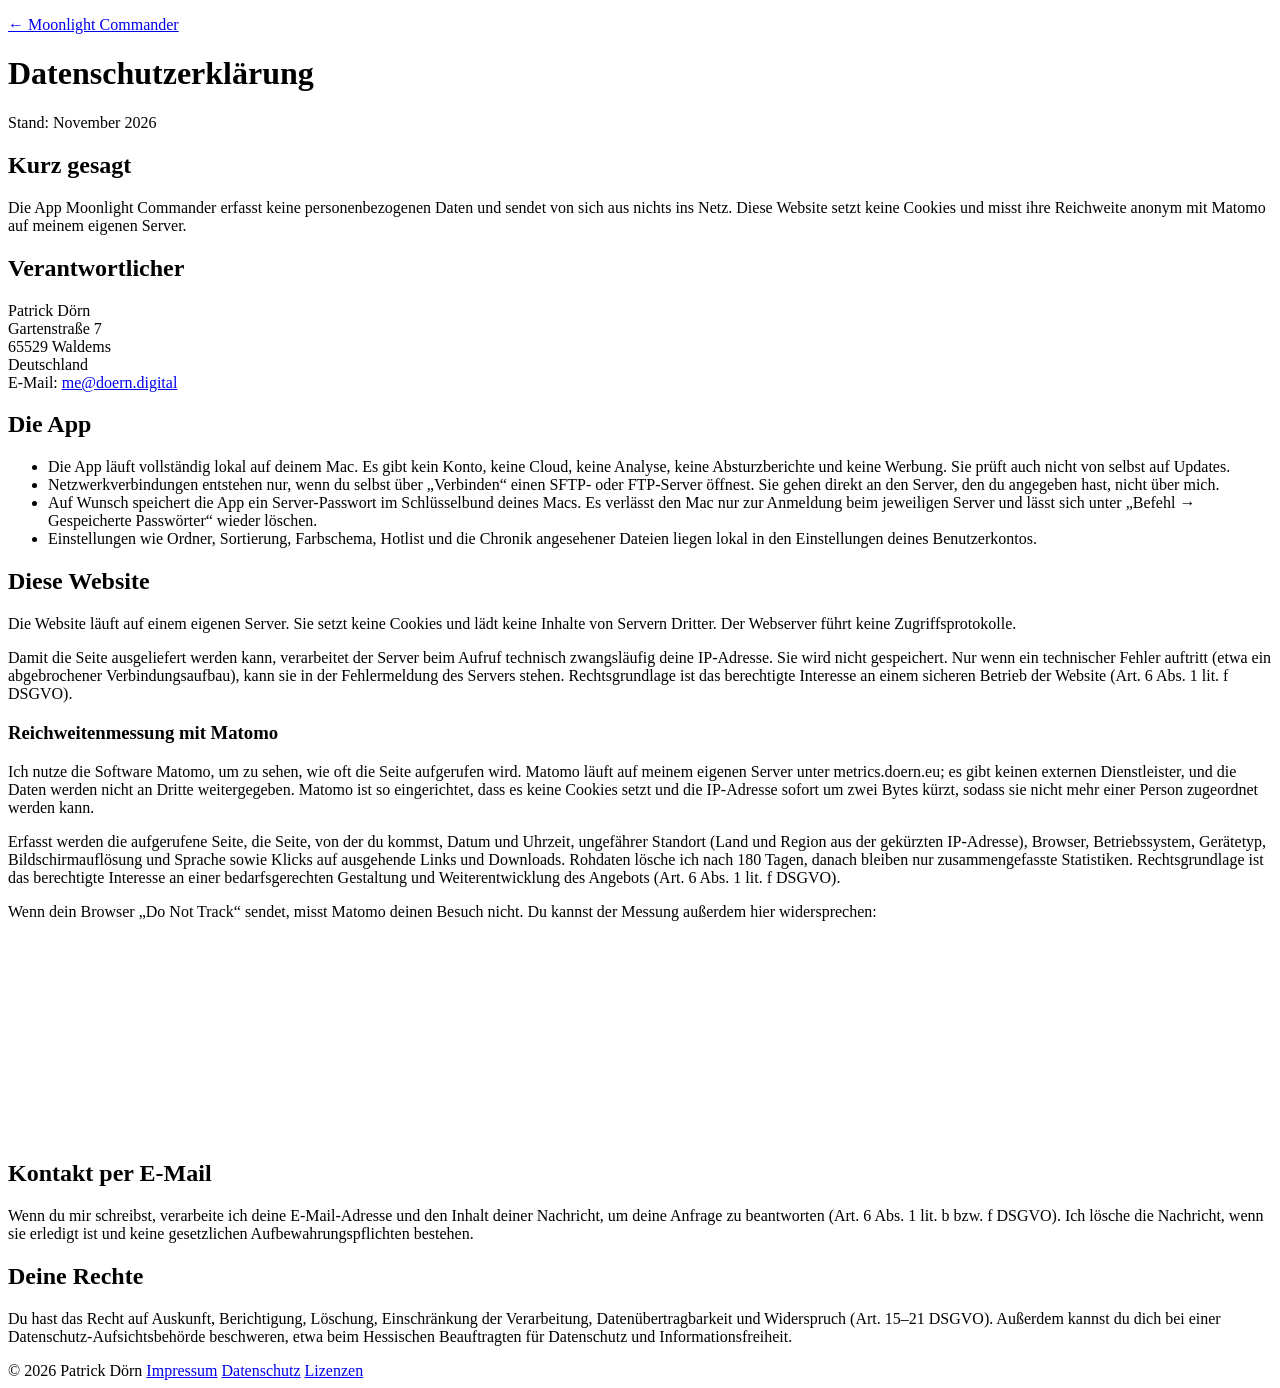
==== website/datenschutz/index.html @ 4b83e97a "Webseite: Matomo ohne Cookies, Datenschutzerklärung angepasst Co-Authored-By: Claude Sonnet 5.5 <nor" ====
<!doctype html>
<html lang="de">
<head>
  <meta charset="utf-8">
  <meta name="viewport" content="width=device-width, initial-scale=1">
  <title>Datenschutz – Moonlight Commander</title>
  <meta property="og:title" content="Datenschutz – Moonlight Commander">
  <meta property="og:image" content="https://moonlight-commander.de/screenshot.png">
  <link rel="icon" href="/icon.png">
  <link rel="stylesheet" href="/style.css">
  <!-- Matomo -->
  <script>
    var _paq = window._paq = window._paq || [];
    /* ohne Cookies, damit kein Einwilligungsbanner nötig ist */
    _paq.push(['disableCookies']);
    _paq.push(['trackPageView']);
    _paq.push(['enableLinkTracking']);
    (function() {
      var u="https://metrics.doern.eu/";
      _paq.push(['setTrackerUrl', u+'matomo.php']);
      _paq.push(['setSiteId', '26']);
      var d=document, g=d.createElement('script'), s=d.getElementsByTagName('script')[0];
      g.async=true; g.src=u+'matomo.js'; s.parentNode.insertBefore(g,s);
    })();
  </script>
  <!-- End Matomo Code -->
</head>
<body>
<main>
<p><a href="/">← Moonlight Commander</a></p>
<h1>Datenschutzerklärung</h1>
<p class="lead">Stand: November 2026</p>

<h2>Kurz gesagt</h2>
<p>Die App Moonlight Commander erfasst keine personenbezogenen Daten und sendet von sich aus nichts ins Netz. Diese Website setzt keine Cookies und misst ihre Reichweite anonym mit Matomo auf meinem eigenen Server.</p>

<h2>Verantwortlicher</h2>
<p>
  Patrick Dörn<br>
  Gartenstraße 7<br>
  65529 Waldems<br>
  Deutschland<br>
  E-Mail: <a href="mailto:me@doern.digital">me@doern.digital</a>
</p>

<h2>Die App</h2>
<ul>
  <li>Die App läuft vollständig lokal auf deinem Mac. Es gibt kein Konto, keine Cloud, keine Analyse, keine Absturzberichte und keine Werbung. Sie prüft auch nicht von selbst auf Updates.</li>
  <li>Netzwerkverbindungen entstehen nur, wenn du selbst über „Verbinden“ einen SFTP- oder FTP-Server öffnest. Sie gehen direkt an den Server, den du angegeben hast, nicht über mich.</li>
  <li>Auf Wunsch speichert die App ein Server-Passwort im Schlüsselbund deines Macs. Es verlässt den Mac nur zur Anmeldung beim jeweiligen Server und lässt sich unter „Befehl → Gespeicherte Passwörter“ wieder löschen.</li>
  <li>Einstellungen wie Ordner, Sortierung, Farbschema, Hotlist und die Chronik angesehener Dateien liegen lokal in den Einstellungen deines Benutzerkontos.</li>
</ul>

<h2>Diese Website</h2>
<p>Die Website läuft auf einem eigenen Server. Sie setzt keine Cookies und lädt keine Inhalte von Servern Dritter. Der Webserver führt keine Zugriffsprotokolle.</p>
<p>Damit die Seite ausgeliefert werden kann, verarbeitet der Server beim Aufruf technisch zwangsläufig deine IP-Adresse. Sie wird nicht gespeichert. Nur wenn ein technischer Fehler auftritt (etwa ein abgebrochener Verbindungsaufbau), kann sie in der Fehlermeldung des Servers stehen. Rechtsgrundlage ist das berechtigte Interesse an einem sicheren Betrieb der Website (Art. 6 Abs. 1 lit. f DSGVO).</p>

<h3>Reichweitenmessung mit Matomo</h3>
<p>Ich nutze die Software Matomo, um zu sehen, wie oft die Seite aufgerufen wird. Matomo läuft auf meinem eigenen Server unter metrics.doern.eu; es gibt keinen externen Dienstleister, und die Daten werden nicht an Dritte weitergegeben. Matomo ist so eingerichtet, dass es keine Cookies setzt und die IP-Adresse sofort um zwei Bytes kürzt, sodass sie nicht mehr einer Person zugeordnet werden kann.</p>
<p>Erfasst werden die aufgerufene Seite, die Seite, von der du kommst, Datum und Uhrzeit, ungefährer Standort (Land und Region aus der gekürzten IP-Adresse), Browser, Betriebssystem, Gerätetyp, Bildschirmauflösung und Sprache sowie Klicks auf ausgehende Links und Downloads. Rohdaten lösche ich nach 180 Tagen, danach bleiben nur zusammengefasste Statistiken. Rechtsgrundlage ist das berechtigte Interesse an einer bedarfsgerechten Gestaltung und Weiterentwicklung des Angebots (Art. 6 Abs. 1 lit. f DSGVO).</p>
<p>Wenn dein Browser „Do Not Track“ sendet, misst Matomo deinen Besuch nicht. Du kannst der Messung außerdem hier widersprechen:</p>
<iframe src="https://metrics.doern.eu/index.php?module=CoreAdminHome&amp;action=optOut&amp;language=de&amp;backgroundColor=&amp;fontColor=&amp;fontSize=&amp;fontFamily=" style="border:0; width:100%; height:200px;" title="Widerspruch gegen die Reichweitenmessung"></iframe>

<h2>Kontakt per E-Mail</h2>
<p>Wenn du mir schreibst, verarbeite ich deine E-Mail-Adresse und den Inhalt deiner Nachricht, um deine Anfrage zu beantworten (Art. 6 Abs. 1 lit. b bzw. f DSGVO). Ich lösche die Nachricht, wenn sie erledigt ist und keine gesetzlichen Aufbewahrungspflichten bestehen.</p>

<h2>Deine Rechte</h2>
<p>Du hast das Recht auf Auskunft, Berichtigung, Löschung, Einschränkung der Verarbeitung, Datenübertragbarkeit und Widerspruch (Art. 15–21 DSGVO). Außerdem kannst du dich bei einer Datenschutz-Aufsichtsbehörde beschweren, etwa beim Hessischen Beauftragten für Datenschutz und Informationsfreiheit.</p>
</main>
<footer>
  <span>© 2026 Patrick Dörn</span>
  <a href="/impressum">Impressum</a>
  <a href="/datenschutz">Datenschutz</a>
  <a href="/lizenzen">Lizenzen</a>
</footer>
</body>
</html>
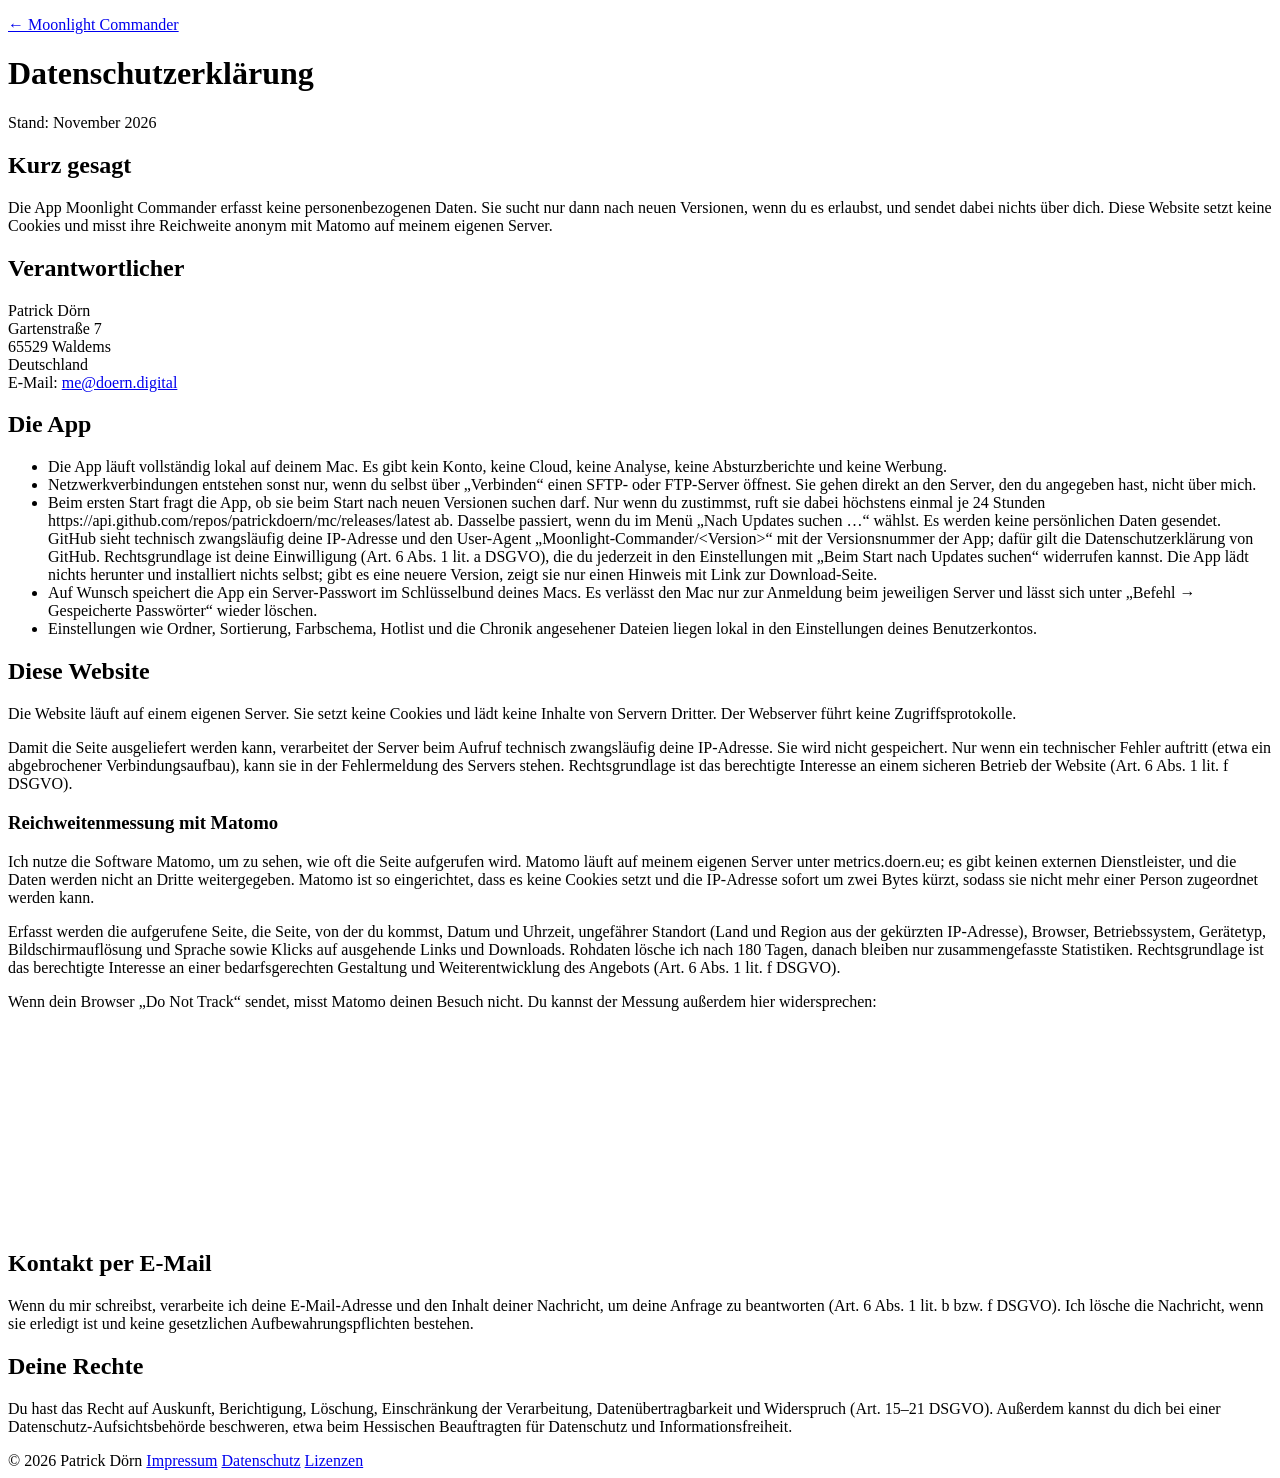
==== commit eb689608: "Update-Hinweis dokumentiert: Datenschutzseite, README, ADR-0011 (R9) Co-Authored-By: Claude Sonnet 5" ====
--- a/website/datenschutz/index.html
+++ b/website/datenschutz/index.html
@@ -32,7 +32,7 @@
 <p class="lead">Stand: November 2026</p>
 
 <h2>Kurz gesagt</h2>
-<p>Die App Moonlight Commander erfasst keine personenbezogenen Daten und sendet von sich aus nichts ins Netz. Diese Website setzt keine Cookies und misst ihre Reichweite anonym mit Matomo auf meinem eigenen Server.</p>
+<p>Die App Moonlight Commander erfasst keine personenbezogenen Daten. Sie sucht nur dann nach neuen Versionen, wenn du es erlaubst, und sendet dabei nichts über dich. Diese Website setzt keine Cookies und misst ihre Reichweite anonym mit Matomo auf meinem eigenen Server.</p>
 
 <h2>Verantwortlicher</h2>
 <p>
@@ -45,8 +45,9 @@
 
 <h2>Die App</h2>
 <ul>
-  <li>Die App läuft vollständig lokal auf deinem Mac. Es gibt kein Konto, keine Cloud, keine Analyse, keine Absturzberichte und keine Werbung. Sie prüft auch nicht von selbst auf Updates.</li>
-  <li>Netzwerkverbindungen entstehen nur, wenn du selbst über „Verbinden“ einen SFTP- oder FTP-Server öffnest. Sie gehen direkt an den Server, den du angegeben hast, nicht über mich.</li>
+  <li>Die App läuft vollständig lokal auf deinem Mac. Es gibt kein Konto, keine Cloud, keine Analyse, keine Absturzberichte und keine Werbung.</li>
+  <li>Netzwerkverbindungen entstehen sonst nur, wenn du selbst über „Verbinden“ einen SFTP- oder FTP-Server öffnest. Sie gehen direkt an den Server, den du angegeben hast, nicht über mich.</li>
+  <li>Beim ersten Start fragt die App, ob sie beim Start nach neuen Versionen suchen darf. Nur wenn du zustimmst, ruft sie dabei höchstens einmal je 24 Stunden https://api.github.com/repos/patrickdoern/mc/releases/latest ab. Dasselbe passiert, wenn du im Menü „Nach Updates suchen …“ wählst. Es werden keine persönlichen Daten gesendet. GitHub sieht technisch zwangsläufig deine IP-Adresse und den User-Agent „Moonlight-Commander/&lt;Version&gt;“ mit der Versionsnummer der App; dafür gilt die Datenschutzerklärung von GitHub. Rechtsgrundlage ist deine Einwilligung (Art. 6 Abs. 1 lit. a DSGVO), die du jederzeit in den Einstellungen mit „Beim Start nach Updates suchen“ widerrufen kannst. Die App lädt nichts herunter und installiert nichts selbst; gibt es eine neuere Version, zeigt sie nur einen Hinweis mit Link zur Download-Seite.</li>
   <li>Auf Wunsch speichert die App ein Server-Passwort im Schlüsselbund deines Macs. Es verlässt den Mac nur zur Anmeldung beim jeweiligen Server und lässt sich unter „Befehl → Gespeicherte Passwörter“ wieder löschen.</li>
   <li>Einstellungen wie Ordner, Sortierung, Farbschema, Hotlist und die Chronik angesehener Dateien liegen lokal in den Einstellungen deines Benutzerkontos.</li>
 </ul>
@@ -59,7 +60,14 @@
 <p>Ich nutze die Software Matomo, um zu sehen, wie oft die Seite aufgerufen wird. Matomo läuft auf meinem eigenen Server unter metrics.doern.eu; es gibt keinen externen Dienstleister, und die Daten werden nicht an Dritte weitergegeben. Matomo ist so eingerichtet, dass es keine Cookies setzt und die IP-Adresse sofort um zwei Bytes kürzt, sodass sie nicht mehr einer Person zugeordnet werden kann.</p>
 <p>Erfasst werden die aufgerufene Seite, die Seite, von der du kommst, Datum und Uhrzeit, ungefährer Standort (Land und Region aus der gekürzten IP-Adresse), Browser, Betriebssystem, Gerätetyp, Bildschirmauflösung und Sprache sowie Klicks auf ausgehende Links und Downloads. Rohdaten lösche ich nach 180 Tagen, danach bleiben nur zusammengefasste Statistiken. Rechtsgrundlage ist das berechtigte Interesse an einer bedarfsgerechten Gestaltung und Weiterentwicklung des Angebots (Art. 6 Abs. 1 lit. f DSGVO).</p>
 <p>Wenn dein Browser „Do Not Track“ sendet, misst Matomo deinen Besuch nicht. Du kannst der Messung außerdem hier widersprechen:</p>
-<iframe src="https://metrics.doern.eu/index.php?module=CoreAdminHome&amp;action=optOut&amp;language=de&amp;backgroundColor=&amp;fontColor=&amp;fontSize=&amp;fontFamily=" style="border:0; width:100%; height:200px;" title="Widerspruch gegen die Reichweitenmessung"></iframe>
+<iframe id="optout" src="https://metrics.doern.eu/index.php?module=CoreAdminHome&amp;action=optOut&amp;language=de&amp;backgroundColor=fdfbfb&amp;fontColor=1d1d1f&amp;fontSize=17px&amp;fontFamily=-apple-system%2CBlinkMacSystemFont%2C%22Helvetica%20Neue%22%2Csans-serif" style="border:0; width:100%; height:200px;" title="Widerspruch gegen die Reichweitenmessung"></iframe>
+<script>
+  /* Farben des Dunkelmodus an das Opt-out-Fenster weitergeben */
+  if (window.matchMedia && matchMedia('(prefers-color-scheme: dark)').matches) {
+    var f = document.getElementById('optout');
+    f.src = f.src.replace('backgroundColor=fdfbfb', 'backgroundColor=161617').replace('fontColor=1d1d1f', 'fontColor=f5f5f7');
+  }
+</script>
 
 <h2>Kontakt per E-Mail</h2>
 <p>Wenn du mir schreibst, verarbeite ich deine E-Mail-Adresse und den Inhalt deiner Nachricht, um deine Anfrage zu beantworten (Art. 6 Abs. 1 lit. b bzw. f DSGVO). Ich lösche die Nachricht, wenn sie erledigt ist und keine gesetzlichen Aufbewahrungspflichten bestehen.</p>
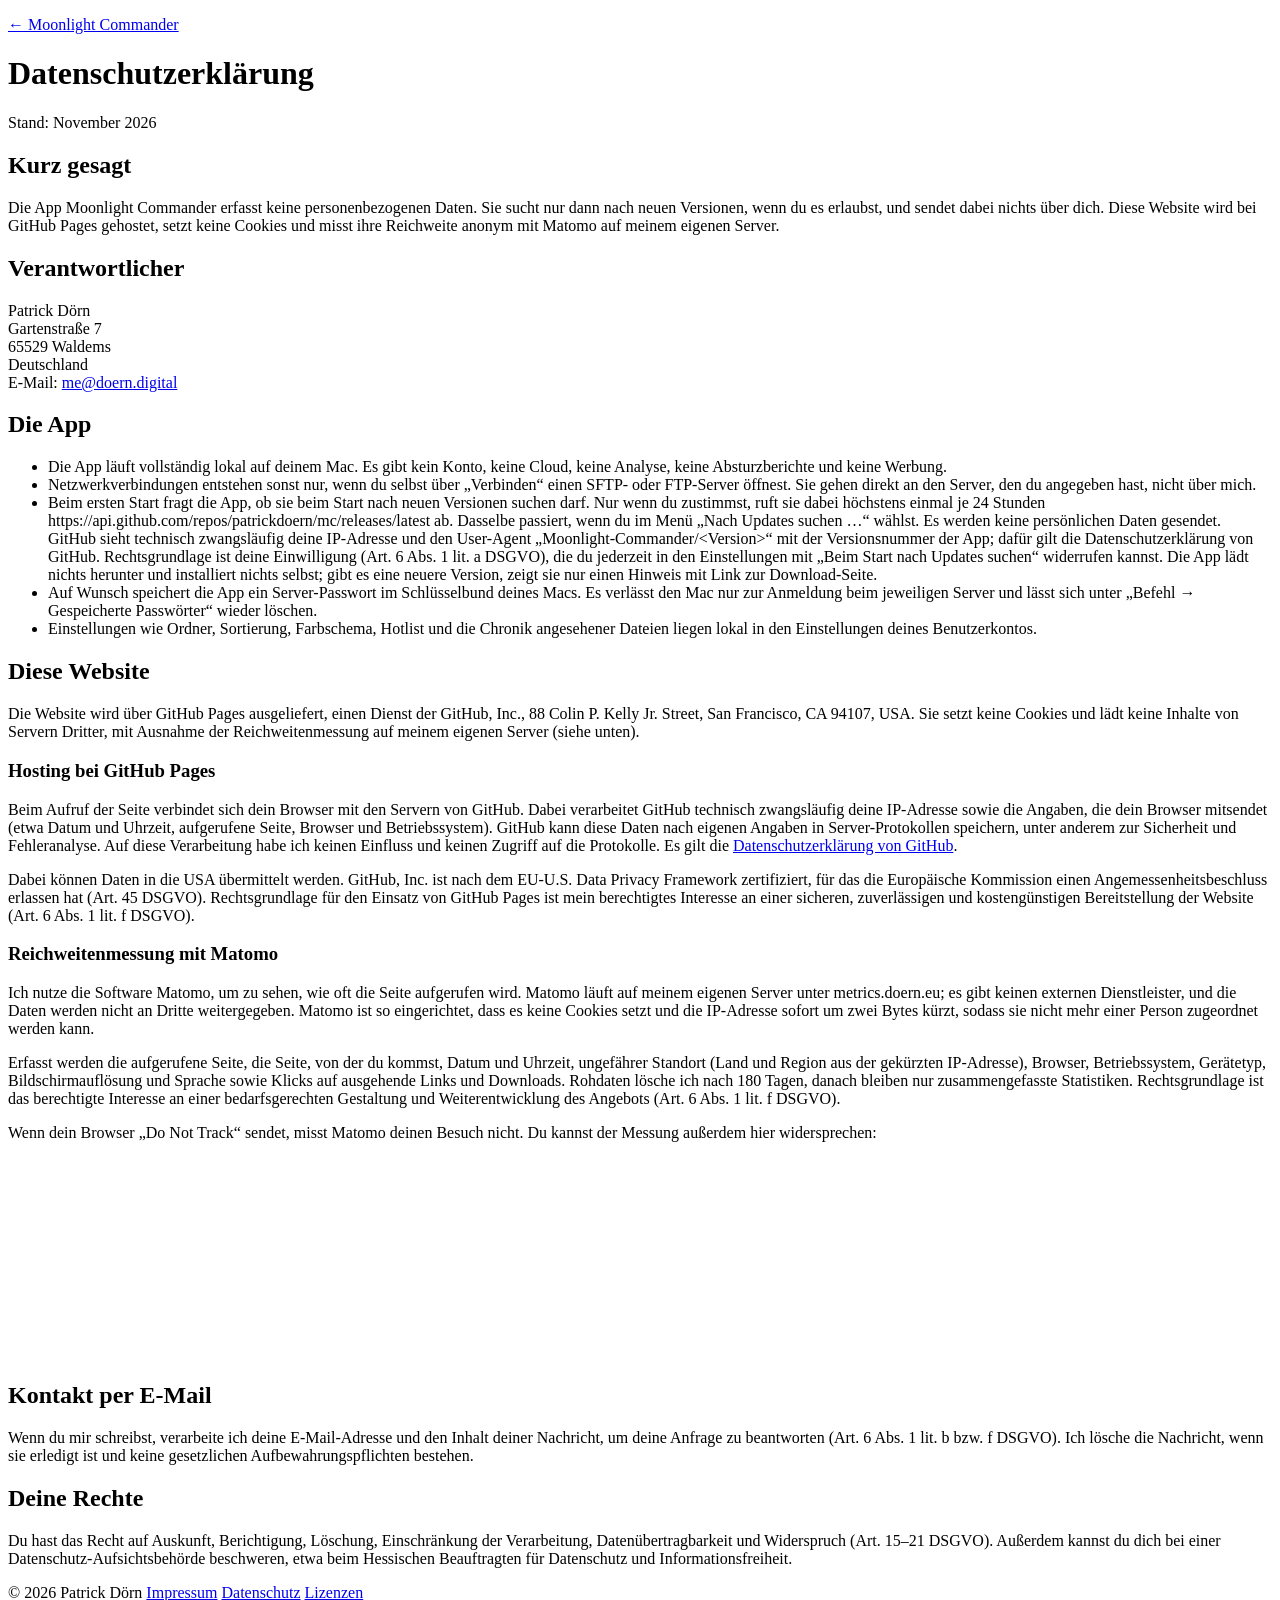
==== commit 8b56e5f6: "Datenschutzerklärung: Hosting bei GitHub Pages ergänzt Co-Authored-By: Claude Sonnet 5.5 <noreply@an" ====
--- a/website/datenschutz/index.html
+++ b/website/datenschutz/index.html
@@ -32,7 +32,7 @@
 <p class="lead">Stand: November 2026</p>
 
 <h2>Kurz gesagt</h2>
-<p>Die App Moonlight Commander erfasst keine personenbezogenen Daten. Sie sucht nur dann nach neuen Versionen, wenn du es erlaubst, und sendet dabei nichts über dich. Diese Website setzt keine Cookies und misst ihre Reichweite anonym mit Matomo auf meinem eigenen Server.</p>
+<p>Die App Moonlight Commander erfasst keine personenbezogenen Daten. Sie sucht nur dann nach neuen Versionen, wenn du es erlaubst, und sendet dabei nichts über dich. Diese Website wird bei GitHub Pages gehostet, setzt keine Cookies und misst ihre Reichweite anonym mit Matomo auf meinem eigenen Server.</p>
 
 <h2>Verantwortlicher</h2>
 <p>
@@ -53,8 +53,10 @@
 </ul>
 
 <h2>Diese Website</h2>
-<p>Die Website läuft auf einem eigenen Server. Sie setzt keine Cookies und lädt keine Inhalte von Servern Dritter. Der Webserver führt keine Zugriffsprotokolle.</p>
-<p>Damit die Seite ausgeliefert werden kann, verarbeitet der Server beim Aufruf technisch zwangsläufig deine IP-Adresse. Sie wird nicht gespeichert. Nur wenn ein technischer Fehler auftritt (etwa ein abgebrochener Verbindungsaufbau), kann sie in der Fehlermeldung des Servers stehen. Rechtsgrundlage ist das berechtigte Interesse an einem sicheren Betrieb der Website (Art. 6 Abs. 1 lit. f DSGVO).</p>
+<p>Die Website wird über GitHub Pages ausgeliefert, einen Dienst der GitHub, Inc., 88 Colin P. Kelly Jr. Street, San Francisco, CA 94107, USA. Sie setzt keine Cookies und lädt keine Inhalte von Servern Dritter, mit Ausnahme der Reichweitenmessung auf meinem eigenen Server (siehe unten).</p>
+<h3>Hosting bei GitHub Pages</h3>
+<p>Beim Aufruf der Seite verbindet sich dein Browser mit den Servern von GitHub. Dabei verarbeitet GitHub technisch zwangsläufig deine IP-Adresse sowie die Angaben, die dein Browser mitsendet (etwa Datum und Uhrzeit, aufgerufene Seite, Browser und Betriebssystem). GitHub kann diese Daten nach eigenen Angaben in Server-Protokollen speichern, unter anderem zur Sicherheit und Fehleranalyse. Auf diese Verarbeitung habe ich keinen Einfluss und keinen Zugriff auf die Protokolle. Es gilt die <a href="https://docs.github.com/de/site-policy/privacy-policies/github-general-privacy-statement">Datenschutzerklärung von GitHub</a>.</p>
+<p>Dabei können Daten in die USA übermittelt werden. GitHub, Inc. ist nach dem EU-U.S. Data Privacy Framework zertifiziert, für das die Europäische Kommission einen Angemessenheitsbeschluss erlassen hat (Art. 45 DSGVO). Rechtsgrundlage für den Einsatz von GitHub Pages ist mein berechtigtes Interesse an einer sicheren, zuverlässigen und kostengünstigen Bereitstellung der Website (Art. 6 Abs. 1 lit. f DSGVO).</p>
 
 <h3>Reichweitenmessung mit Matomo</h3>
 <p>Ich nutze die Software Matomo, um zu sehen, wie oft die Seite aufgerufen wird. Matomo läuft auf meinem eigenen Server unter metrics.doern.eu; es gibt keinen externen Dienstleister, und die Daten werden nicht an Dritte weitergegeben. Matomo ist so eingerichtet, dass es keine Cookies setzt und die IP-Adresse sofort um zwei Bytes kürzt, sodass sie nicht mehr einer Person zugeordnet werden kann.</p>
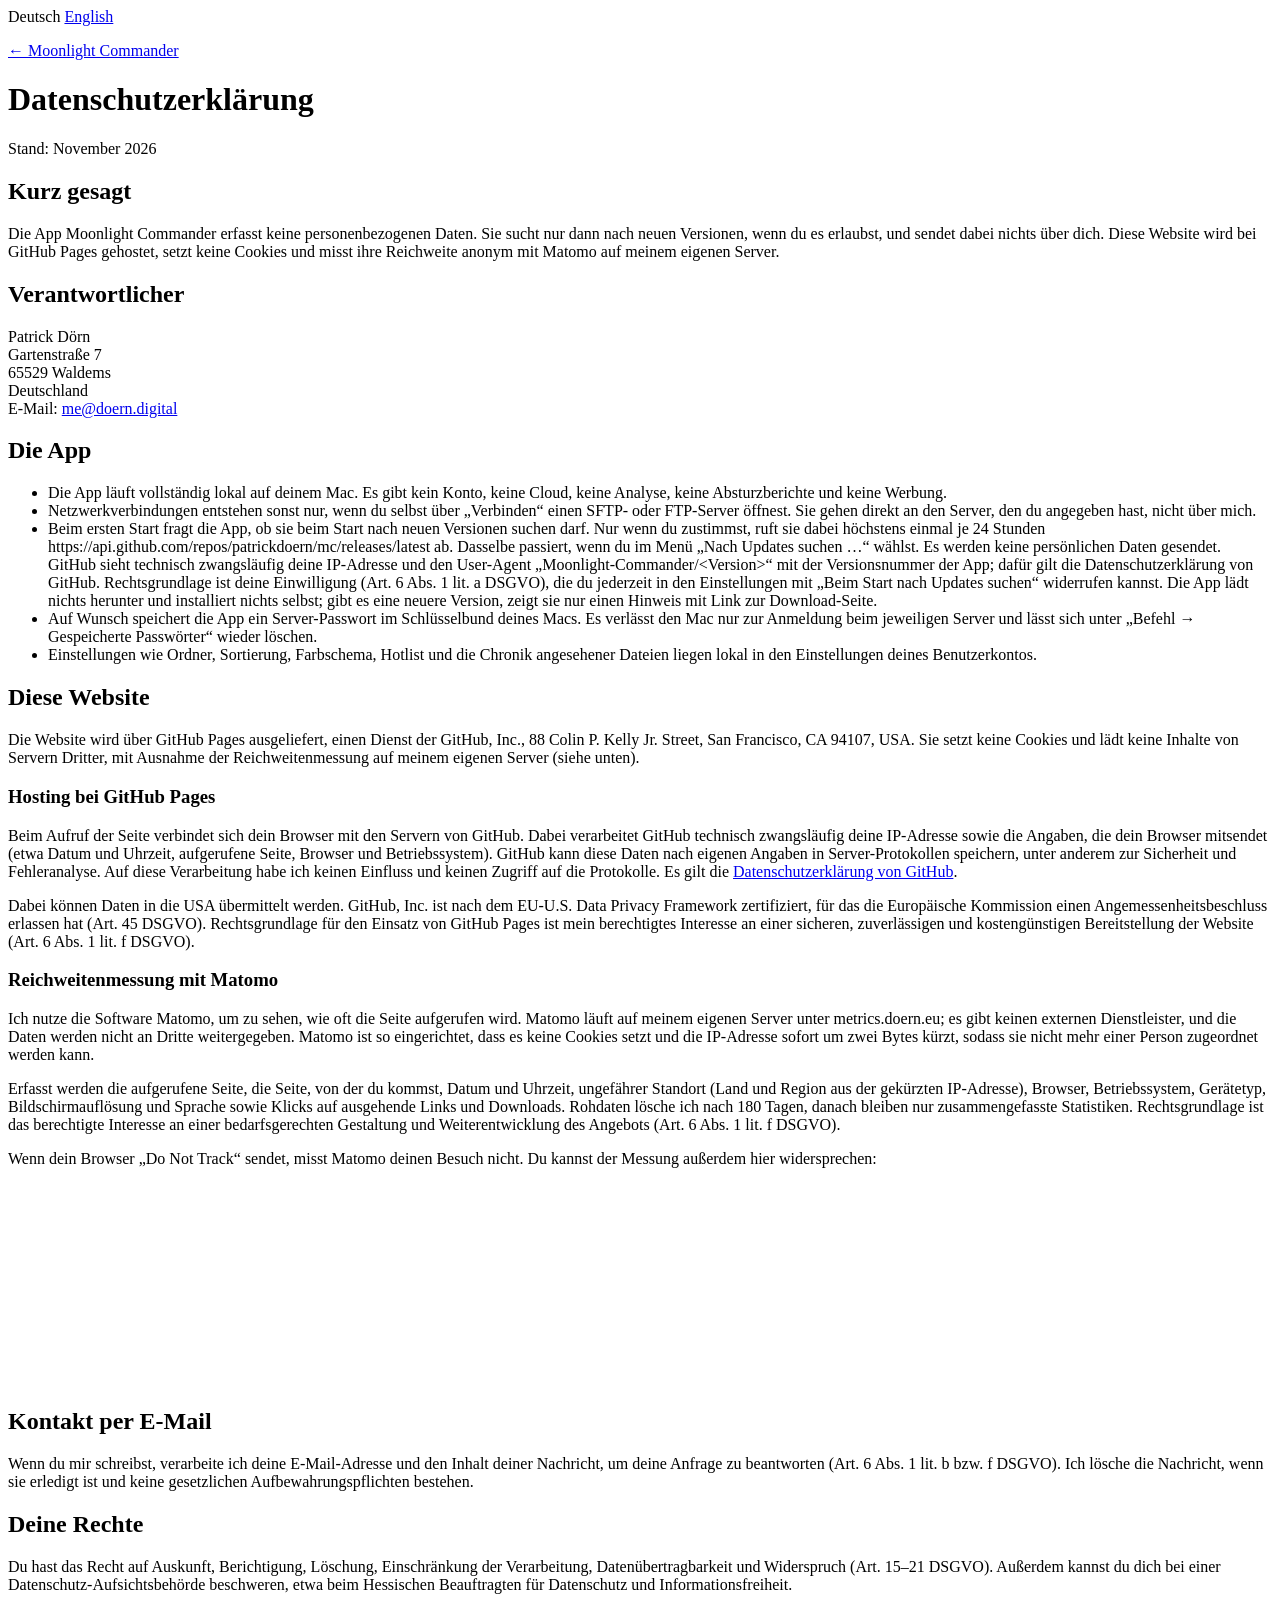
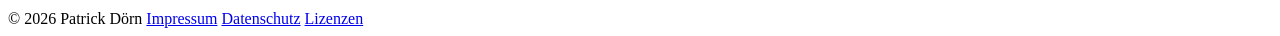
==== commit ca88f507: "Website zweisprachig (DE/EN mit Umschalter) und Domain auf moonlight-commander.org Co-Authored-By: C" ====
--- a/website/datenschutz/index.html
+++ b/website/datenschutz/index.html
@@ -5,7 +5,11 @@
   <meta name="viewport" content="width=device-width, initial-scale=1">
   <title>Datenschutz – Moonlight Commander</title>
   <meta property="og:title" content="Datenschutz – Moonlight Commander">
-  <meta property="og:image" content="https://moonlight-commander.de/screenshot.png">
+  <meta property="og:image" content="https://moonlight-commander.org/screenshot.png">
+  <link rel="canonical" href="https://moonlight-commander.org/datenschutz/">
+  <link rel="alternate" hreflang="de" href="https://moonlight-commander.org/datenschutz/">
+  <link rel="alternate" hreflang="en" href="https://moonlight-commander.org/en/privacy/">
+  <link rel="alternate" hreflang="x-default" href="https://moonlight-commander.org/datenschutz/">
   <link rel="icon" href="/icon.png">
   <link rel="stylesheet" href="/style.css">
   <!-- Matomo -->
@@ -27,6 +31,10 @@
 </head>
 <body>
 <main>
+<nav class="lang" aria-label="Sprache">
+  <span aria-current="true">Deutsch</span>
+  <a href="/en/privacy/" hreflang="en" lang="en">English</a>
+</nav>
 <p><a href="/">← Moonlight Commander</a></p>
 <h1>Datenschutzerklärung</h1>
 <p class="lead">Stand: November 2026</p>
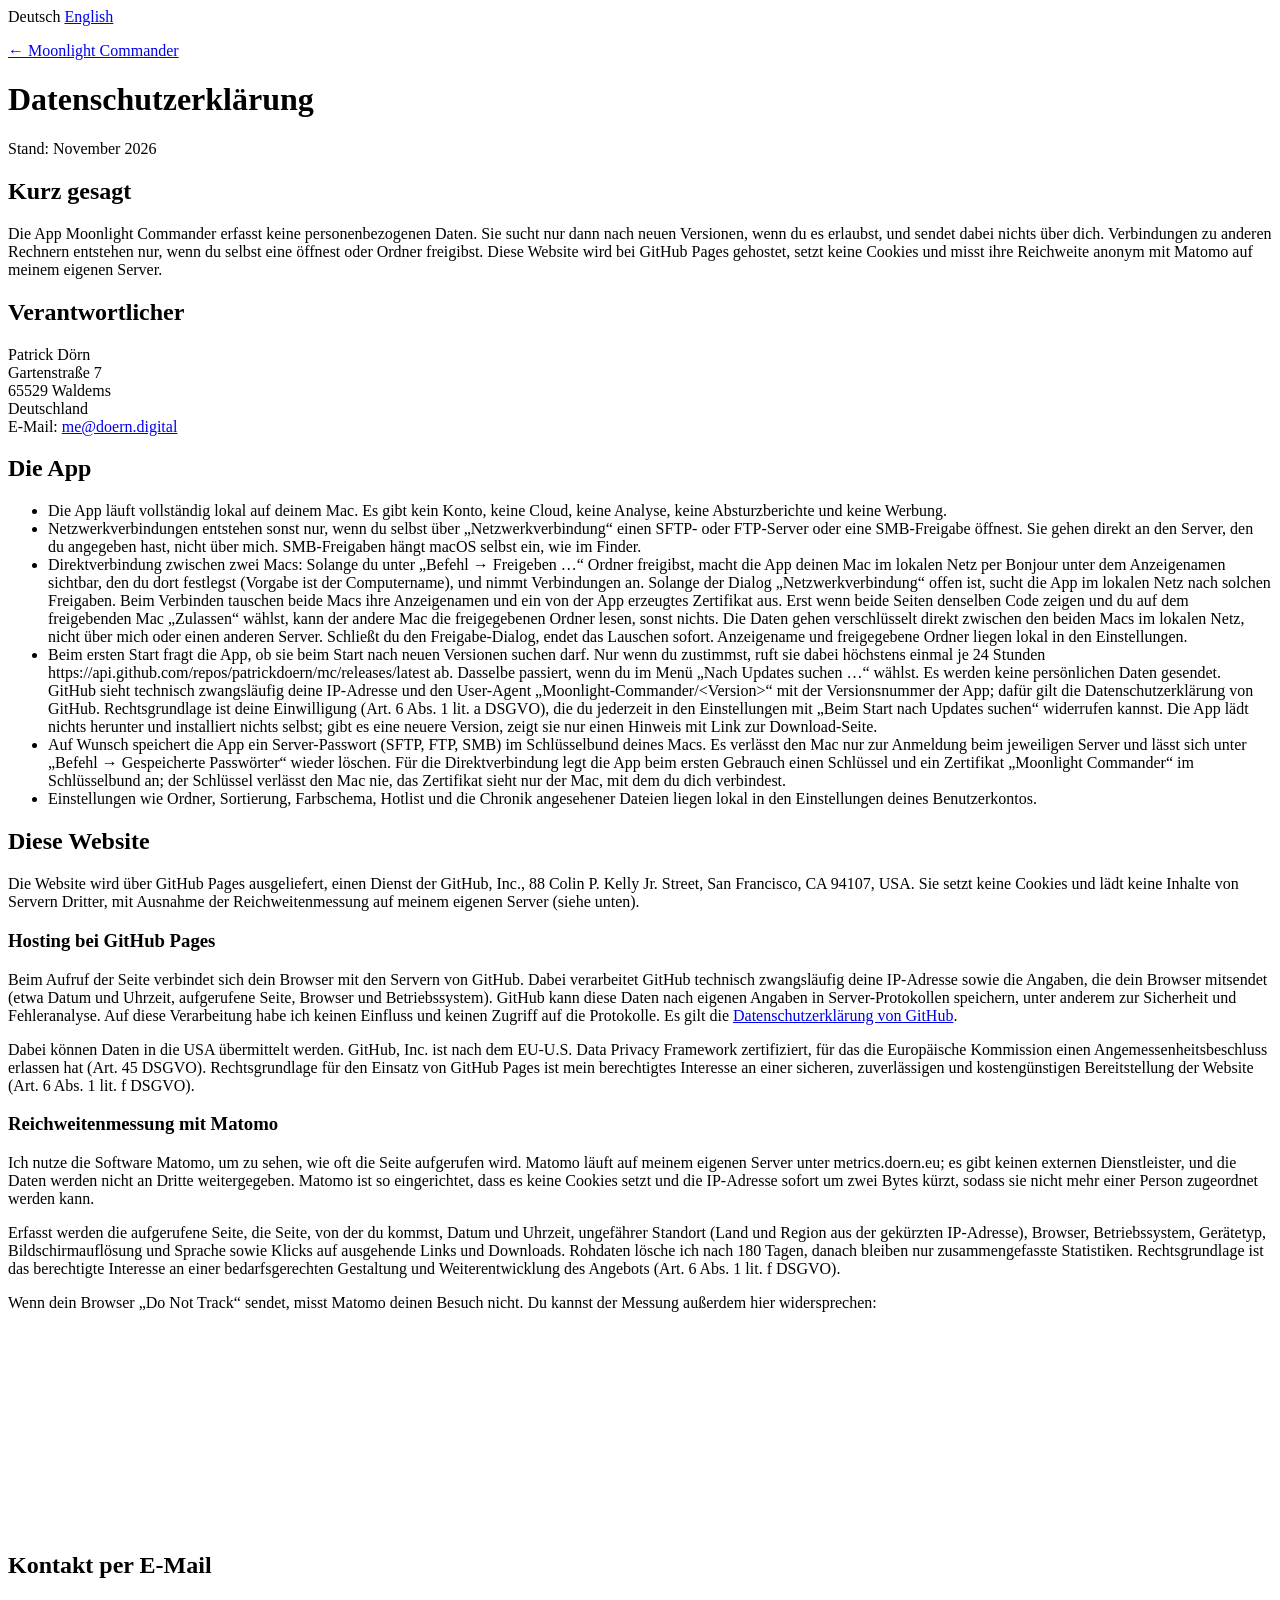
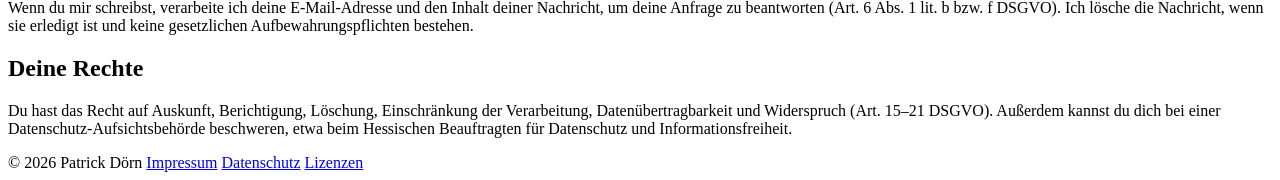
==== commit 6a815cbd: "Datenschutzerklärung: SMB und Direktverbindung zwischen zwei Macs Co-Authored-By: Claude Opus 5.5 <n" ====
--- a/website/datenschutz/index.html
+++ b/website/datenschutz/index.html
@@ -40,7 +40,7 @@
 <p class="lead">Stand: November 2026</p>
 
 <h2>Kurz gesagt</h2>
-<p>Die App Moonlight Commander erfasst keine personenbezogenen Daten. Sie sucht nur dann nach neuen Versionen, wenn du es erlaubst, und sendet dabei nichts über dich. Diese Website wird bei GitHub Pages gehostet, setzt keine Cookies und misst ihre Reichweite anonym mit Matomo auf meinem eigenen Server.</p>
+<p>Die App Moonlight Commander erfasst keine personenbezogenen Daten. Sie sucht nur dann nach neuen Versionen, wenn du es erlaubst, und sendet dabei nichts über dich. Verbindungen zu anderen Rechnern entstehen nur, wenn du selbst eine öffnest oder Ordner freigibst. Diese Website wird bei GitHub Pages gehostet, setzt keine Cookies und misst ihre Reichweite anonym mit Matomo auf meinem eigenen Server.</p>
 
 <h2>Verantwortlicher</h2>
 <p>
@@ -54,9 +54,10 @@
 <h2>Die App</h2>
 <ul>
   <li>Die App läuft vollständig lokal auf deinem Mac. Es gibt kein Konto, keine Cloud, keine Analyse, keine Absturzberichte und keine Werbung.</li>
-  <li>Netzwerkverbindungen entstehen sonst nur, wenn du selbst über „Verbinden“ einen SFTP- oder FTP-Server öffnest. Sie gehen direkt an den Server, den du angegeben hast, nicht über mich.</li>
+  <li>Netzwerkverbindungen entstehen sonst nur, wenn du selbst über „Netzwerkverbindung“ einen SFTP- oder FTP-Server oder eine SMB-Freigabe öffnest. Sie gehen direkt an den Server, den du angegeben hast, nicht über mich. SMB-Freigaben hängt macOS selbst ein, wie im Finder.</li>
+  <li>Direktverbindung zwischen zwei Macs: Solange du unter „Befehl → Freigeben …“ Ordner freigibst, macht die App deinen Mac im lokalen Netz per Bonjour unter dem Anzeigenamen sichtbar, den du dort festlegst (Vorgabe ist der Computername), und nimmt Verbindungen an. Solange der Dialog „Netzwerkverbindung“ offen ist, sucht die App im lokalen Netz nach solchen Freigaben. Beim Verbinden tauschen beide Macs ihre Anzeigenamen und ein von der App erzeugtes Zertifikat aus. Erst wenn beide Seiten denselben Code zeigen und du auf dem freigebenden Mac „Zulassen“ wählst, kann der andere Mac die freigegebenen Ordner lesen, sonst nichts. Die Daten gehen verschlüsselt direkt zwischen den beiden Macs im lokalen Netz, nicht über mich oder einen anderen Server. Schließt du den Freigabe-Dialog, endet das Lauschen sofort. Anzeigename und freigegebene Ordner liegen lokal in den Einstellungen.</li>
   <li>Beim ersten Start fragt die App, ob sie beim Start nach neuen Versionen suchen darf. Nur wenn du zustimmst, ruft sie dabei höchstens einmal je 24 Stunden https://api.github.com/repos/patrickdoern/mc/releases/latest ab. Dasselbe passiert, wenn du im Menü „Nach Updates suchen …“ wählst. Es werden keine persönlichen Daten gesendet. GitHub sieht technisch zwangsläufig deine IP-Adresse und den User-Agent „Moonlight-Commander/&lt;Version&gt;“ mit der Versionsnummer der App; dafür gilt die Datenschutzerklärung von GitHub. Rechtsgrundlage ist deine Einwilligung (Art. 6 Abs. 1 lit. a DSGVO), die du jederzeit in den Einstellungen mit „Beim Start nach Updates suchen“ widerrufen kannst. Die App lädt nichts herunter und installiert nichts selbst; gibt es eine neuere Version, zeigt sie nur einen Hinweis mit Link zur Download-Seite.</li>
-  <li>Auf Wunsch speichert die App ein Server-Passwort im Schlüsselbund deines Macs. Es verlässt den Mac nur zur Anmeldung beim jeweiligen Server und lässt sich unter „Befehl → Gespeicherte Passwörter“ wieder löschen.</li>
+  <li>Auf Wunsch speichert die App ein Server-Passwort (SFTP, FTP, SMB) im Schlüsselbund deines Macs. Es verlässt den Mac nur zur Anmeldung beim jeweiligen Server und lässt sich unter „Befehl → Gespeicherte Passwörter“ wieder löschen. Für die Direktverbindung legt die App beim ersten Gebrauch einen Schlüssel und ein Zertifikat „Moonlight Commander“ im Schlüsselbund an; der Schlüssel verlässt den Mac nie, das Zertifikat sieht nur der Mac, mit dem du dich verbindest.</li>
   <li>Einstellungen wie Ordner, Sortierung, Farbschema, Hotlist und die Chronik angesehener Dateien liegen lokal in den Einstellungen deines Benutzerkontos.</li>
 </ul>
 
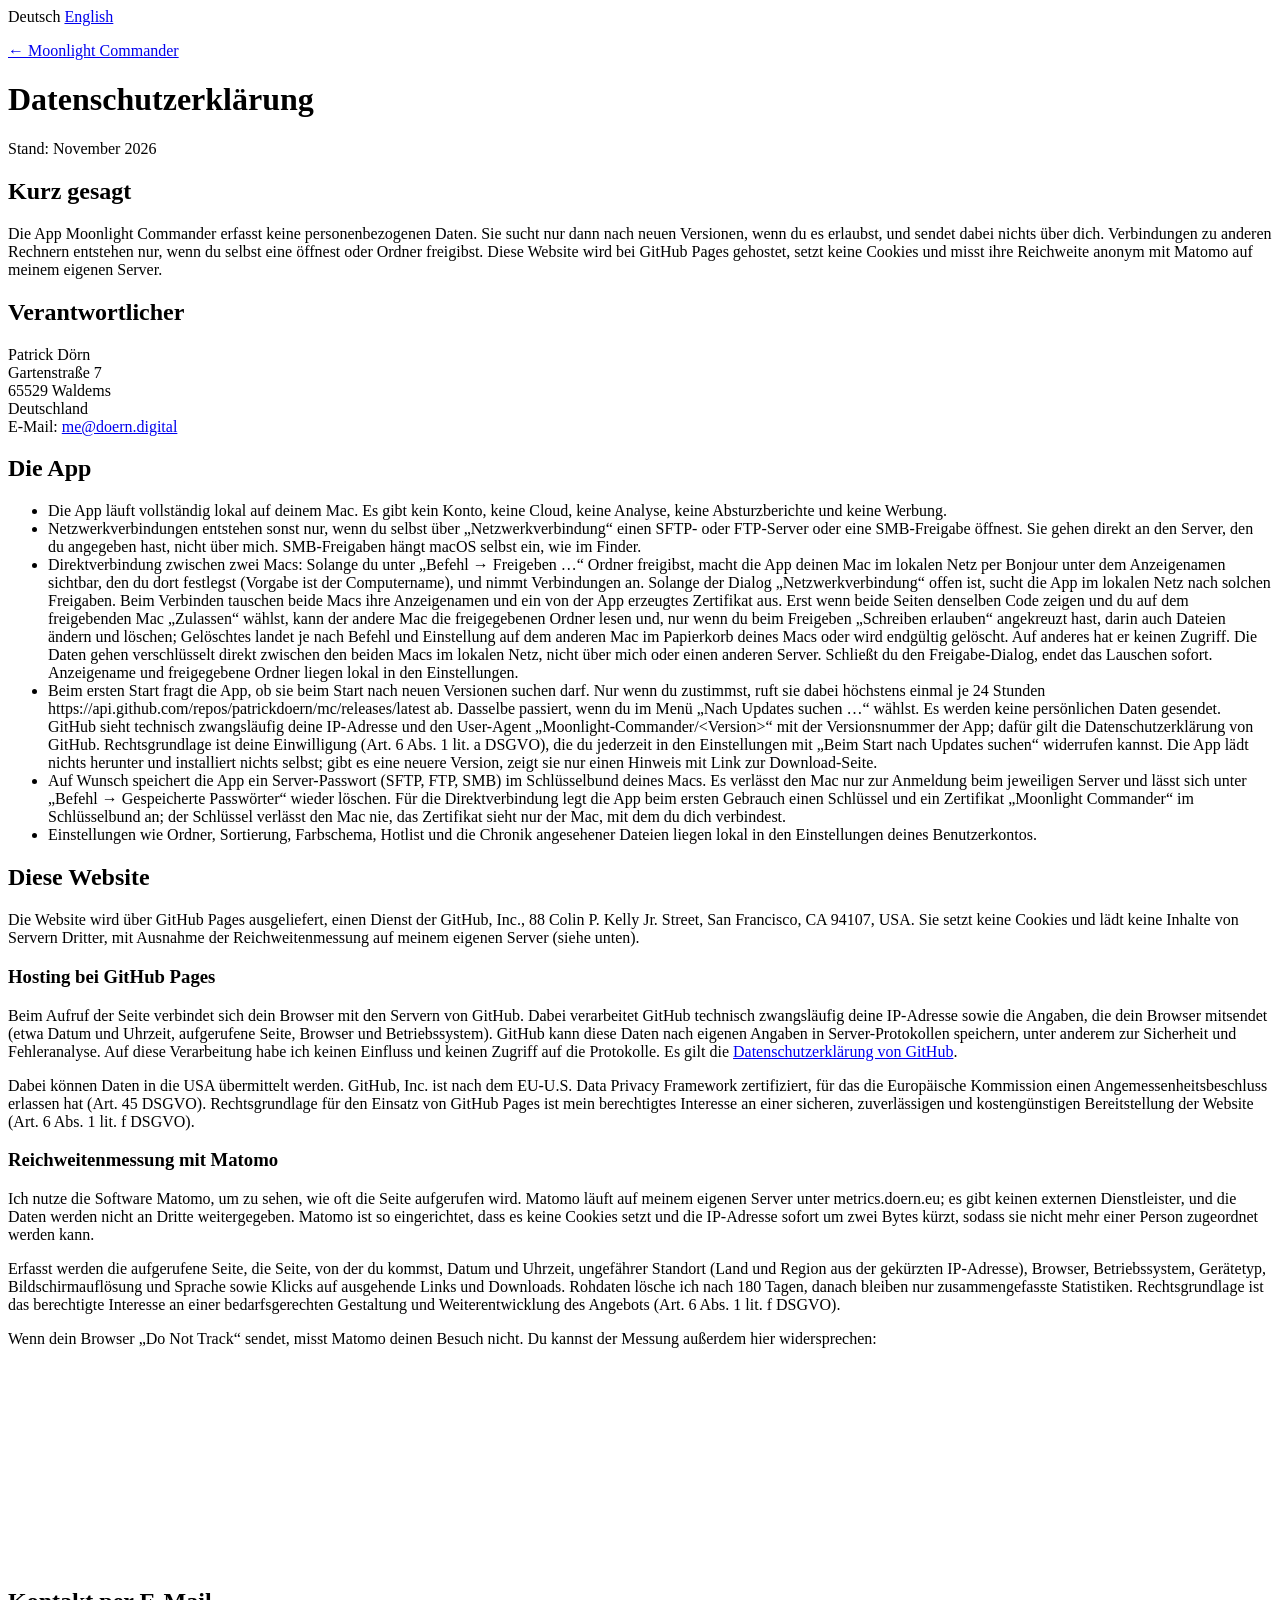
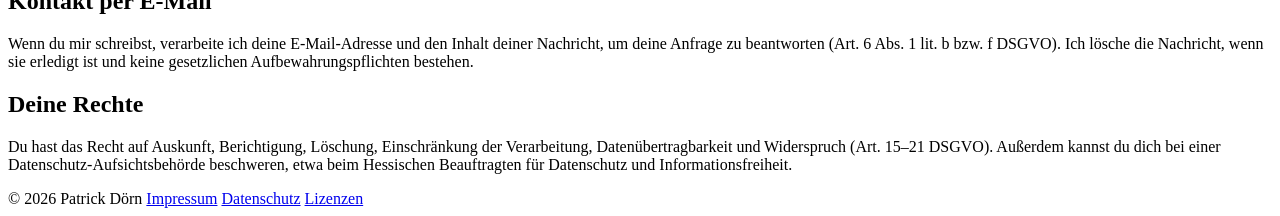
==== commit 217239ff: "Direktverbindung: Schreiben und Papierkorb in README, Website, Datenschutzerklärung und F1-Hilfe (R1" ====
--- a/website/datenschutz/index.html
+++ b/website/datenschutz/index.html
@@ -55,7 +55,7 @@
 <ul>
   <li>Die App läuft vollständig lokal auf deinem Mac. Es gibt kein Konto, keine Cloud, keine Analyse, keine Absturzberichte und keine Werbung.</li>
   <li>Netzwerkverbindungen entstehen sonst nur, wenn du selbst über „Netzwerkverbindung“ einen SFTP- oder FTP-Server oder eine SMB-Freigabe öffnest. Sie gehen direkt an den Server, den du angegeben hast, nicht über mich. SMB-Freigaben hängt macOS selbst ein, wie im Finder.</li>
-  <li>Direktverbindung zwischen zwei Macs: Solange du unter „Befehl → Freigeben …“ Ordner freigibst, macht die App deinen Mac im lokalen Netz per Bonjour unter dem Anzeigenamen sichtbar, den du dort festlegst (Vorgabe ist der Computername), und nimmt Verbindungen an. Solange der Dialog „Netzwerkverbindung“ offen ist, sucht die App im lokalen Netz nach solchen Freigaben. Beim Verbinden tauschen beide Macs ihre Anzeigenamen und ein von der App erzeugtes Zertifikat aus. Erst wenn beide Seiten denselben Code zeigen und du auf dem freigebenden Mac „Zulassen“ wählst, kann der andere Mac die freigegebenen Ordner lesen, sonst nichts. Die Daten gehen verschlüsselt direkt zwischen den beiden Macs im lokalen Netz, nicht über mich oder einen anderen Server. Schließt du den Freigabe-Dialog, endet das Lauschen sofort. Anzeigename und freigegebene Ordner liegen lokal in den Einstellungen.</li>
+  <li>Direktverbindung zwischen zwei Macs: Solange du unter „Befehl → Freigeben …“ Ordner freigibst, macht die App deinen Mac im lokalen Netz per Bonjour unter dem Anzeigenamen sichtbar, den du dort festlegst (Vorgabe ist der Computername), und nimmt Verbindungen an. Solange der Dialog „Netzwerkverbindung“ offen ist, sucht die App im lokalen Netz nach solchen Freigaben. Beim Verbinden tauschen beide Macs ihre Anzeigenamen und ein von der App erzeugtes Zertifikat aus. Erst wenn beide Seiten denselben Code zeigen und du auf dem freigebenden Mac „Zulassen“ wählst, kann der andere Mac die freigegebenen Ordner lesen und, nur wenn du beim Freigeben „Schreiben erlauben“ angekreuzt hast, darin auch Dateien ändern und löschen; Gelöschtes landet je nach Befehl und Einstellung auf dem anderen Mac im Papierkorb deines Macs oder wird endgültig gelöscht. Auf anderes hat er keinen Zugriff. Die Daten gehen verschlüsselt direkt zwischen den beiden Macs im lokalen Netz, nicht über mich oder einen anderen Server. Schließt du den Freigabe-Dialog, endet das Lauschen sofort. Anzeigename und freigegebene Ordner liegen lokal in den Einstellungen.</li>
   <li>Beim ersten Start fragt die App, ob sie beim Start nach neuen Versionen suchen darf. Nur wenn du zustimmst, ruft sie dabei höchstens einmal je 24 Stunden https://api.github.com/repos/patrickdoern/mc/releases/latest ab. Dasselbe passiert, wenn du im Menü „Nach Updates suchen …“ wählst. Es werden keine persönlichen Daten gesendet. GitHub sieht technisch zwangsläufig deine IP-Adresse und den User-Agent „Moonlight-Commander/&lt;Version&gt;“ mit der Versionsnummer der App; dafür gilt die Datenschutzerklärung von GitHub. Rechtsgrundlage ist deine Einwilligung (Art. 6 Abs. 1 lit. a DSGVO), die du jederzeit in den Einstellungen mit „Beim Start nach Updates suchen“ widerrufen kannst. Die App lädt nichts herunter und installiert nichts selbst; gibt es eine neuere Version, zeigt sie nur einen Hinweis mit Link zur Download-Seite.</li>
   <li>Auf Wunsch speichert die App ein Server-Passwort (SFTP, FTP, SMB) im Schlüsselbund deines Macs. Es verlässt den Mac nur zur Anmeldung beim jeweiligen Server und lässt sich unter „Befehl → Gespeicherte Passwörter“ wieder löschen. Für die Direktverbindung legt die App beim ersten Gebrauch einen Schlüssel und ein Zertifikat „Moonlight Commander“ im Schlüsselbund an; der Schlüssel verlässt den Mac nie, das Zertifikat sieht nur der Mac, mit dem du dich verbindest.</li>
   <li>Einstellungen wie Ordner, Sortierung, Farbschema, Hotlist und die Chronik angesehener Dateien liegen lokal in den Einstellungen deines Benutzerkontos.</li>
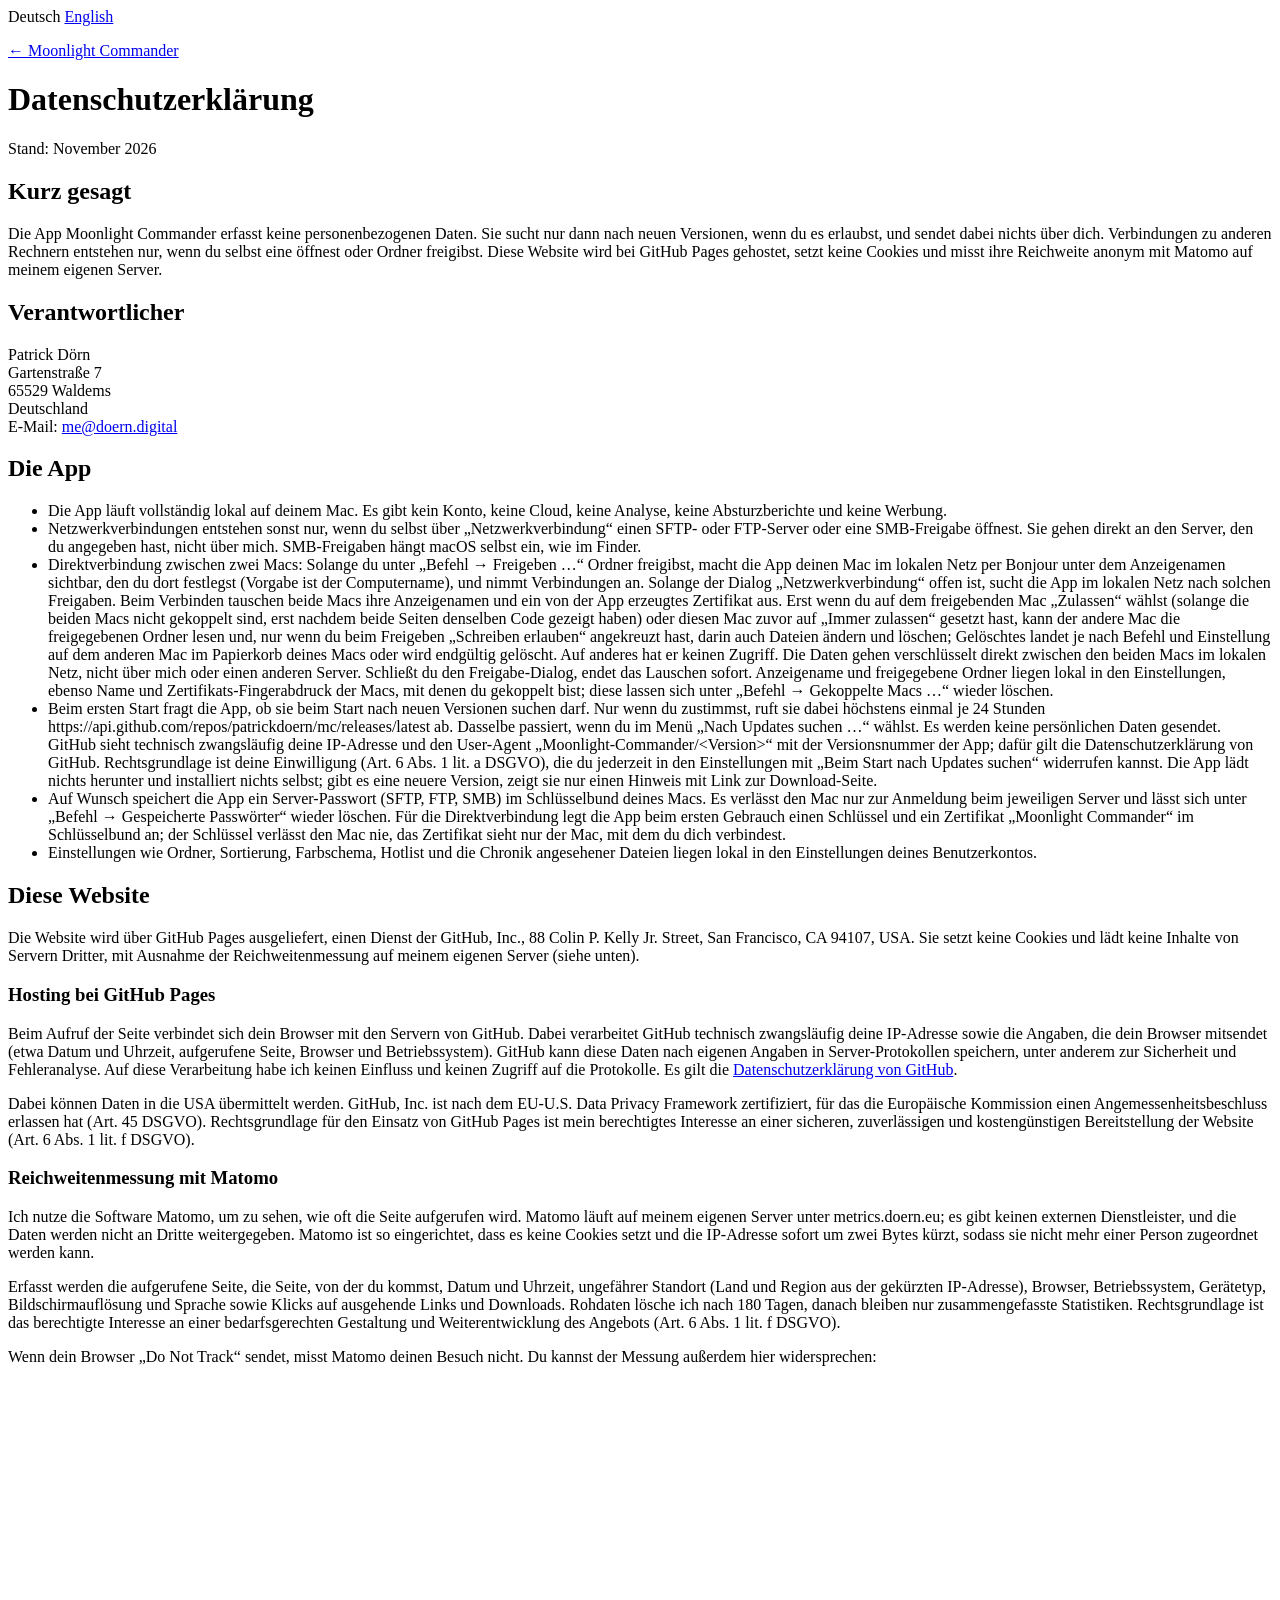
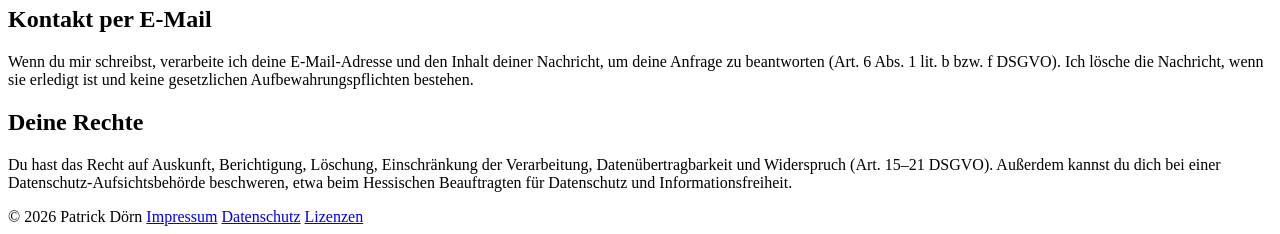
==== commit 09cc1332: "Gemerkte Kopplung in README, Website, Datenschutzerklärung, F1-Hilfe und ADR-0019 (R12, R13) Co-Auth" ====
--- a/website/datenschutz/index.html
+++ b/website/datenschutz/index.html
@@ -55,7 +55,7 @@
 <ul>
   <li>Die App läuft vollständig lokal auf deinem Mac. Es gibt kein Konto, keine Cloud, keine Analyse, keine Absturzberichte und keine Werbung.</li>
   <li>Netzwerkverbindungen entstehen sonst nur, wenn du selbst über „Netzwerkverbindung“ einen SFTP- oder FTP-Server oder eine SMB-Freigabe öffnest. Sie gehen direkt an den Server, den du angegeben hast, nicht über mich. SMB-Freigaben hängt macOS selbst ein, wie im Finder.</li>
-  <li>Direktverbindung zwischen zwei Macs: Solange du unter „Befehl → Freigeben …“ Ordner freigibst, macht die App deinen Mac im lokalen Netz per Bonjour unter dem Anzeigenamen sichtbar, den du dort festlegst (Vorgabe ist der Computername), und nimmt Verbindungen an. Solange der Dialog „Netzwerkverbindung“ offen ist, sucht die App im lokalen Netz nach solchen Freigaben. Beim Verbinden tauschen beide Macs ihre Anzeigenamen und ein von der App erzeugtes Zertifikat aus. Erst wenn beide Seiten denselben Code zeigen und du auf dem freigebenden Mac „Zulassen“ wählst, kann der andere Mac die freigegebenen Ordner lesen und, nur wenn du beim Freigeben „Schreiben erlauben“ angekreuzt hast, darin auch Dateien ändern und löschen; Gelöschtes landet je nach Befehl und Einstellung auf dem anderen Mac im Papierkorb deines Macs oder wird endgültig gelöscht. Auf anderes hat er keinen Zugriff. Die Daten gehen verschlüsselt direkt zwischen den beiden Macs im lokalen Netz, nicht über mich oder einen anderen Server. Schließt du den Freigabe-Dialog, endet das Lauschen sofort. Anzeigename und freigegebene Ordner liegen lokal in den Einstellungen.</li>
+  <li>Direktverbindung zwischen zwei Macs: Solange du unter „Befehl → Freigeben …“ Ordner freigibst, macht die App deinen Mac im lokalen Netz per Bonjour unter dem Anzeigenamen sichtbar, den du dort festlegst (Vorgabe ist der Computername), und nimmt Verbindungen an. Solange der Dialog „Netzwerkverbindung“ offen ist, sucht die App im lokalen Netz nach solchen Freigaben. Beim Verbinden tauschen beide Macs ihre Anzeigenamen und ein von der App erzeugtes Zertifikat aus. Erst wenn du auf dem freigebenden Mac „Zulassen“ wählst (solange die beiden Macs nicht gekoppelt sind, erst nachdem beide Seiten denselben Code gezeigt haben) oder diesen Mac zuvor auf „Immer zulassen“ gesetzt hast, kann der andere Mac die freigegebenen Ordner lesen und, nur wenn du beim Freigeben „Schreiben erlauben“ angekreuzt hast, darin auch Dateien ändern und löschen; Gelöschtes landet je nach Befehl und Einstellung auf dem anderen Mac im Papierkorb deines Macs oder wird endgültig gelöscht. Auf anderes hat er keinen Zugriff. Die Daten gehen verschlüsselt direkt zwischen den beiden Macs im lokalen Netz, nicht über mich oder einen anderen Server. Schließt du den Freigabe-Dialog, endet das Lauschen sofort. Anzeigename und freigegebene Ordner liegen lokal in den Einstellungen, ebenso Name und Zertifikats-Fingerabdruck der Macs, mit denen du gekoppelt bist; diese lassen sich unter „Befehl → Gekoppelte Macs …“ wieder löschen.</li>
   <li>Beim ersten Start fragt die App, ob sie beim Start nach neuen Versionen suchen darf. Nur wenn du zustimmst, ruft sie dabei höchstens einmal je 24 Stunden https://api.github.com/repos/patrickdoern/mc/releases/latest ab. Dasselbe passiert, wenn du im Menü „Nach Updates suchen …“ wählst. Es werden keine persönlichen Daten gesendet. GitHub sieht technisch zwangsläufig deine IP-Adresse und den User-Agent „Moonlight-Commander/&lt;Version&gt;“ mit der Versionsnummer der App; dafür gilt die Datenschutzerklärung von GitHub. Rechtsgrundlage ist deine Einwilligung (Art. 6 Abs. 1 lit. a DSGVO), die du jederzeit in den Einstellungen mit „Beim Start nach Updates suchen“ widerrufen kannst. Die App lädt nichts herunter und installiert nichts selbst; gibt es eine neuere Version, zeigt sie nur einen Hinweis mit Link zur Download-Seite.</li>
   <li>Auf Wunsch speichert die App ein Server-Passwort (SFTP, FTP, SMB) im Schlüsselbund deines Macs. Es verlässt den Mac nur zur Anmeldung beim jeweiligen Server und lässt sich unter „Befehl → Gespeicherte Passwörter“ wieder löschen. Für die Direktverbindung legt die App beim ersten Gebrauch einen Schlüssel und ein Zertifikat „Moonlight Commander“ im Schlüsselbund an; der Schlüssel verlässt den Mac nie, das Zertifikat sieht nur der Mac, mit dem du dich verbindest.</li>
   <li>Einstellungen wie Ordner, Sortierung, Farbschema, Hotlist und die Chronik angesehener Dateien liegen lokal in den Einstellungen deines Benutzerkontos.</li>
